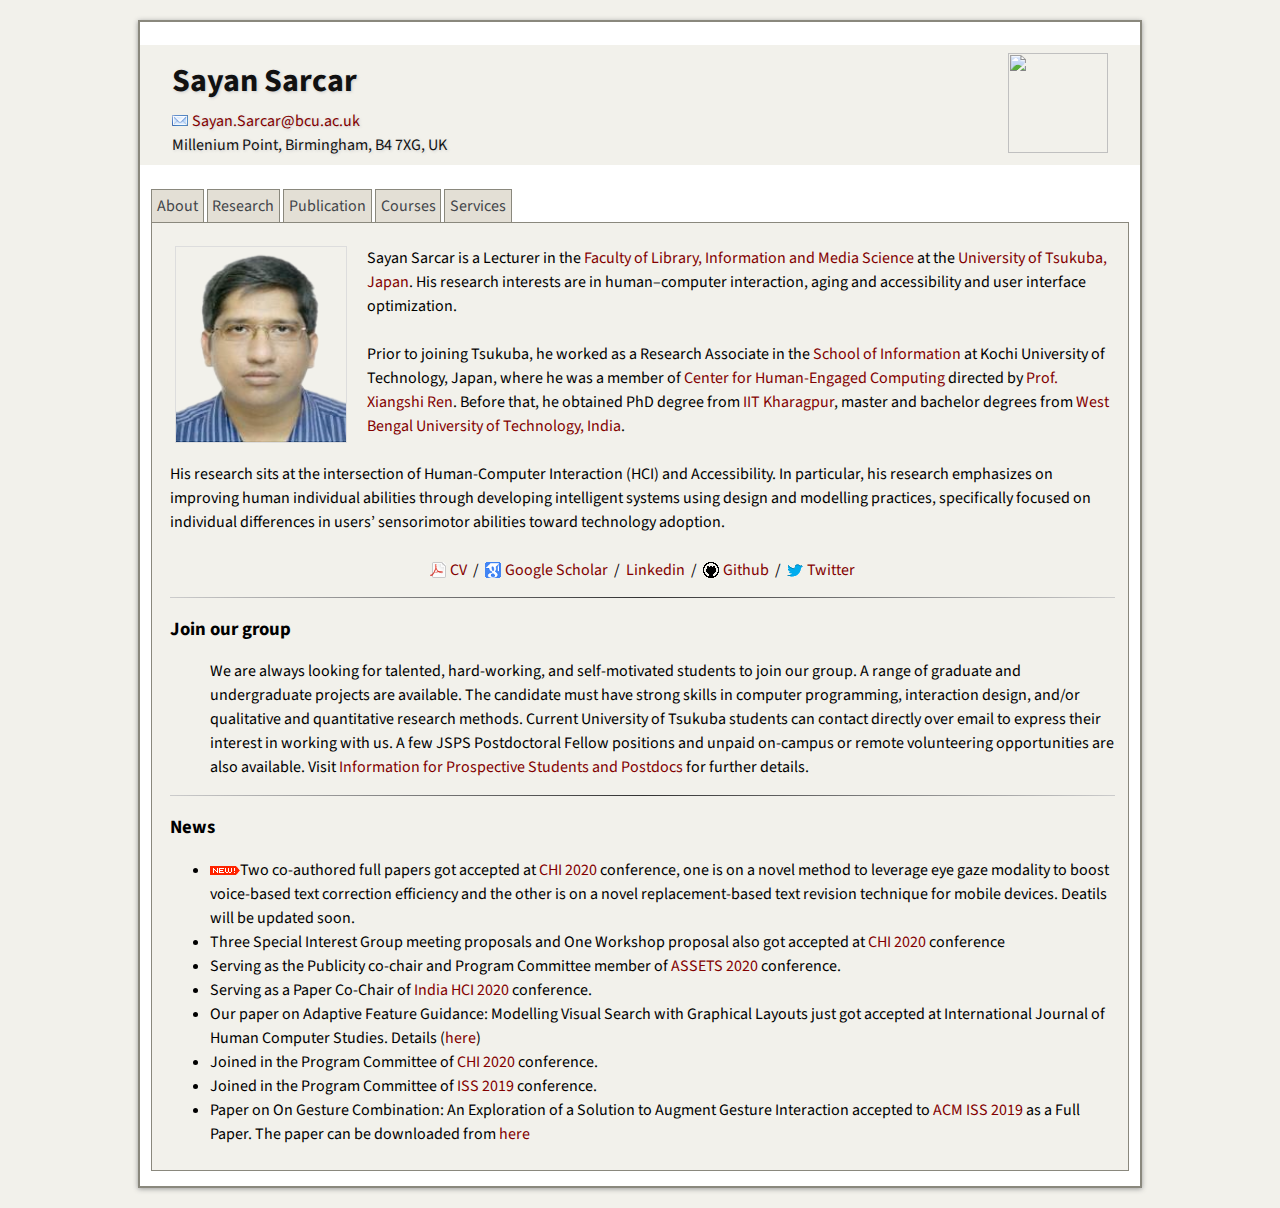
==== index.html @ 0c9c41ec "Update index.html" ====
<Service!DOCTYPE html PUBLIC "-//W3C//DTD XHTML 1.0 Transitional//EN" "http://www.w3.org/TR/xhtml1/DTD/xhtml1-transitional.dtd">
<html xmlns="http://www.w3.org/1999/xhtml">
  <head>
<!-- Global site tag (gtag.js) - Google Analytics -->
<script async src="https://www.googletagmanager.com/gtag/js?id=UA-127139921-1"></script>
<script>
  window.dataLayer = window.dataLayer || [];
  function gtag(){dataLayer.push(arguments);}
  gtag('js', new Date());

  gtag('config', 'UA-127139921-1');
</script>

	  
<!-- <script>
var tabLinks = new Array();
var contentDivs = new Array();

function init() {
    // Grab the tab links and content divs from the page
    var tabListItems = document.getElementById('tabs').childNodes;
    for ( var i = 0; i < tabListItems.length; i++ ) {
        if ( tabListItems[i].nodeName == "LI" ) {
            var tabLink = getFirstChildWithTagName( tabListItems[i], 'A' );
            var id = getHash( tabLin k.getAttribute('href') );
            tabLinks[id] = tabLink;
            contentDivs[id] = document.getElementById( id );
	    console.log(contentDivs[id]);
        }
    }

    // Assign onclick events to the tab links, and
    // highlight the first tab
    var i = 0;

    for ( var id in tabLinks ) {
        tabLinks[id].onclick = showTab;
        tabLinks[id].onfocus = function() { this.blur() };
        if ( i == 0 ) tabLinks[id].className = 'selected';
        i++;
    }

    // Hide all content divs except the first
    var i = 0;

    for ( var id in contentDivs ) {
        if ( i != 0 ) contentDivs[id].className = 'tabContent hide';
        i++;
    }
}

function showTab() {
    var selectedId = getHash( this.getAttribute('href') );

    // Highlight the selected tab, and dim all others.
    // Also show the selected content div, and hide all others.
    for ( var id in contentDivs ) {
        if ( id == selectedId ) {
            tabLinks[id].className = 'selected';
            contentDivs[id].className = 'tabContent';
        } else {
            tabLinks[id].className = '';
            contentDivs[id].className = 'tabContent hide';
        }
    }

    // Stop the browser following the link
    return false;
}

function getFirstChildWithTagName( element, tagName ) {
    for ( var i = 0; i < element.childNodes.length; i++ ) {
        if ( element.childNodes[i].nodeName == tagName ) return element.childNodes[i];
    }
}

function getHash( url ) {
    var hashPos = url.lastIndexOf ( '#' );
    return url.substring( hashPos + 1 );
}
</script> -->
	  
	<!-- <link rel="stylesheet" type="text/css" href="main.css"> --> 
    <!-- <link rel="icon" href="images/favicon.ico" type="image/x-icon"> -->
    <!-- <link rel="shortcut icon" href="images/favicon.ico" type="image/x-icon">  -->
    <title>Sayan Sarcar</title>
    <meta http-equiv="Content-Type" content="text/html; charset=UTF-8" />
    <!-- Meta tags for search engines to crawl -->
    <meta name="robots" content="index,follow" />
    <meta name="description" content="Sayan Sarcar. Assistant Professor" />
    <meta name="keywords" content="sayan, sarcar, human-computer interaction, accessibility, Assistant Professor, Graduate School of Library, Information and Media Studies, University of Tsukuba, Japan" />
    <link rel="author" href="https://sayansarcar.github.io"/>
	  
<link href='https://fonts.googleapis.com/css?family=Source+Sans+Pro:400italic,700italic,800italic,400,700,800' rel='stylesheet' type='text/css' />
    <link rel="stylesheet" type="text/css" href="css/homepage.css" media="screen" />
    <link rel="stylesheet" type="text/css" media="screen" href="css/iconize.css" />

    <!-- Fancy Tabs -->
   <!-- <script type="text/javascript" src="https://github.com/sayansarcar/sayansarcar.github.io/blob/master/js/hometabs.js"></script> -->


	<!-- Image mouse over -->
  <!--  <script type="text/javascript" src="https://raw.github.com/sayansarcar/sayansarcar.github.io/js/imagemouseover.js" /></script> -->
   

</head>
<body>
  <div id="content">
    <div id="content-inner">

      <div class="section head">
		<a href="http://www.slis.tsukuba.ac.jp/grad/english/index-e.html" target="_blank"><img src="images/BCU-image1.png" height="100" align="right" style="margin-left:0px;margin-right:0px;"/></a>
		<h1>Sayan Sarcar</h1>
		<a href="mailto:Sayan.Sarcar@bcu.ac.uk">Sayan.Sarcar@bcu.ac.uk</a><br />
		  Millenium Point, Birmingham, B4 7XG, UK
	    </div>

	<ul id="tabs" onclick="init()">
	  <li><a href="#about">About</a></li>
	  <li><a href="research.html">Research</a></li>
		<li><a href="publication.html">Publication</a></li>
	  <li><a href="courses.html">Courses</a></li>
		<li><a href="services.html">Services</a></li>
	</ul>
	    
<div class="tabContent" id="about">
	  <div class="section">
	    <img src="images/sayan-sarcar-1.png" width="170" height = "195" align="left" alt="Sayan Sarcar" style="margin-left:5px;margin-right:20px; border:1px solid #ddd"/>
		Sayan Sarcar is a Lecturer in the <a href="http://www.slis.tsukuba.ac.jp/grad/english/index-e.html" target="_blank">Faculty of Library, Information and Media Science</a> at the <a href="http://www.tsukuba.ac.jp/en/" target="_blank"> University of Tsukuba, Japan</a>. His research interests are in human&ndash;computer interaction, aging and accessibility and user interface optimization.<br /><br />
		
		Prior to joining Tsukuba, he worked as a Research Associate in the <a href="https://www.kochi-tech.ac.jp/english/academics/undergraduate/info.html" target="_blank">School of Information</a> at Kochi University of Technology, Japan, where he was a member of <a href="http://www.mpi-inf.mpg.de/~theobalt/" target="_blank">Center for Human-Engaged Computing</a> directed by <a href="http://users.comnet.aalto.fi/oulasvir/" target="_blank">Prof. Xiangshi Ren</a>. Before that, he obtained PhD degree from <a href="http://eecs.umich.edu" target="_blank">IIT Kharagpur</a>, master and bachelor degrees from <a href="http://umich.edu" target="_blank">West Bengal University of Technology, India</a>. <br /><br />

		His research sits at the intersection of Human-Computer Interaction (HCI) and Accessibility. In particular, his research emphasizes on improving human individual abilities through developing intelligent systems using design and modelling practices, specifically focused on individual differences in users’ sensorimotor abilities toward technology adoption. <br /><br />
		
		  
	   <center>
		  <a href="misc/CV_Sayan Sarcar-March 17, 2020.pdf" target="_blank">CV</a>
	      &nbsp;/&nbsp; <a href="https://scholar.google.com/citations?user=bIkNGO4AAAAJ&hl=en" target="_blank">Google Scholar</a>
		  &nbsp;/&nbsp; <a href="https://www.linkedin.com/in/sayan-sarcar-651b1a51/" target="_blank">Linkedin</a>
	      &nbsp;/&nbsp; <a href="https://github.com/sayansarcar" target="_blank">Github</a>
	      &nbsp;/&nbsp; <a href="https://twitter.com/s_sarcar" ttarget="_blank">Twitter</a>
	    </center>
	  </div>
	
	<div class="section">
	    <hr class="smooth">
		<h3>Join our group</h3>
	    <p>
	      <ul>
		      We are always looking for talented, hard-working, and self-motivated students to join our group. A range of graduate and undergraduate projects are available. The candidate must have strong skills in computer programming, interaction design, and/or qualitative and quantitative research methods. Current University of Tsukuba students can contact directly over email to express their interest in working with us. A few JSPS Postdoctoral Fellow positions and unpaid on-campus or remote volunteering opportunities are also available. Visit <a href="infoforstut.html" target="_blank">Information for Prospective Students and Postdocs</a> for further details.
	      </ul>
	    </p>
	  </div>

	  <div class="section">
	    <hr class="smooth">
	    <h3>News</h3>
	    <p>
	      <ul>
		      <li><img src="images/new.gif">Two co-authored full papers got accepted at <a href="https://chi2020.acm.org"  target="_blank">CHI 2020</a> conference, one is on a novel method to leverage eye gaze modality to boost voice-based text correction efficiency and the other is on a novel replacement-based text revision technique for mobile devices. Deatils will be updated soon.</li>
		      <li> Three Special Interest Group meeting proposals and One Workshop proposal also got accepted at <a href="https://chi2020.acm.org"  target="_blank">CHI 2020</a> conference</li> 
		      <li>Serving as the Publicity co-chair and Program Committee member of <a href="http://assets20.sigaccess.org/"  target="_blank">ASSETS 2020</a> conference.</li>      
		      <li> Serving as a Paper Co-Chair of <a href="https://indiahci.org/2020/"  target="_blank">India HCI 2020</a> conference.</li>
		      <li>Our paper on Adaptive Feature Guidance: Modelling Visual Search with Graphical Layouts just got accepted at International Journal of Human Computer Studies. Details (<a href="https://research.aalto.fi/en/publications/adaptive-feature-guidance-modelling-visual-search-with-graphical-layouts(82adb70c-2e57-4e3a-8388-50735da26aed).html" target="_blank">here</a>)</li>
		      <li>Joined in the Program Committee of <a href="https://chi2020.acm.org"  target="_blank">CHI 2020</a> conference.</li>
		      <li>Joined in the Program Committee of <a href="https://iss.acm.org/2019/"  target="_blank">ISS 2019</a> conference.</li>
		      <li>Paper on On Gesture Combination: An Exploration of a Solution to Augment Gesture Interaction accepted to <a href="https://iss.acm.org/2019/" target="_blank">ACM ISS 2019</a> as a Full Paper. The paper can be downloaded from <a href="https://dl.acm.org/citation.cfm?id=3359706" target="_blank">here</a></li>	       
	      </ul>
	    </p>
	  </div>
	</div>
      </div>
    </div>
	

</body>
</html>
---- main.css ----
body {
  background-color: white;
  font-family: 'Segoe UI', Gudea, sans-serif;
  margin: 5% 11% 0% 15%;
}

.uline{
text-decoration: none;
}

.name {
  color: #DF723E;
  display: inline-block;
  font-size: 1.4em;
  letter-spacing: 3px;
  /*text-transform: uppercase;*/
}

.contact-information, .links-container {
  color: #808284;
  display: inline-block;
  font-size: .8em;
  letter-spacing: 1px;
  line-height: .9em;
  /*text-transform: uppercase;*/
}

.contact-deets {
  color: #58585B;
  display: inline-block;
  margin-bottom: 2%;
  margin-top: 1.1em;
  text-decoration: none;
}

.links {
  color: #58585B;
  display: inline-block;
  text-decoration: none;
}
  .links:hover {
    color: #DF723E;
  }

.links img {
  margin-bottom: -.2em;
  padding-right: .3em;
  padding-left: .3em;
}

.primary-titles {
  color: #DF723E;
  display: inline-block;
  font-size: .9em;
  letter-spacing: 1px;
  margin-bottom: -1%;
  text-decoration: none;
}

.location {
  color: #58585B;
  display: inline-block;
  font-size: .8em;
  letter-spacing: 2px;
  margin-bottom: -1%;
  margin-top: 1.1em;
  padding-left: .4em;
  text-transform: uppercase;
}

.category-headers {
  color: #DF723E;
  font-size: .9em;
  letter-spacing: 2px;
  margin-top: 3em;
  margin-bottom: .1em;
  text-transform: uppercase;
}

.category-details {
  color: #808284;
  font-size: .9em;
  font-style: italic;
  line-height: 1.4em;
  margin-bottom: 1%;
  margin-left: 2%;
  margin-top: .5em;
  /*margin-top: -1%;*/
}

.category-description-main {
  /*color: #808284;*/
  color: #000;
  font-size: .9em;
  line-height: 1.4em;
  margin-bottom: 0%;
  /*margin-left: 2%; */
  margin-right: 7%;
  margin-top: 1em;
  text-align: justify;
}

.category-description {
  color: #808284;
  font-size: .9em;
  line-height: 1.4em;
  margin-bottom: 1%;
  margin-left: 2%;
  margin-right: 7%;
  margin-top: .01em;
}

.thumb {
    height: 65px;
    padding: 5px;
    display: inline-block;
    float: left;   
    margin-right: 10px;
}

hr {
  border: 1px dotted #A7A9AB;
  border-style: none none dotted; 
  margin: 0 10% 0 0;
}

.container {
   max-width: 750px;      
}
---- css/homepage.css ----
/* This is a CSS template for a CS PhD student's academic homepage.
   For academic purposes, this file may be considered to be in public
   domain. So, feel free to reuse.

   Author: Srinath Sridhar (srinaths@umich.edu, srinathsridhar.com)
   Last updated: 2017-Feb for Stanford colors and font
   https://identity.stanford.edu/web-toolkit/
*/

/* Main page */
html, body
{
    margin:10px 0px;
    padding:0px;
    text-align:center;
    background-color: #f2f1eb;
}

/* Global settings for hyperlinks and hr */
a:link { color: #820000; text-decoration: none; }
a:visited { color: #8C1515; text-decoration: none; }
a:hover { color: #FF4B33; text-decoration: none; }
a:active { color: #FF4B33; text-decoration: none; }
hr.smooth
{
    border: 0;
    height: 1px;
    width: 100%;
    background: #333;
    background-image: -webkit-linear-gradient(left, #ccc, #333, #ccc); 
    background-image:    -moz-linear-gradient(left, #ccc, #333, #ccc); 
    background-image:     -ms-linear-gradient(left, #ccc, #333, #ccc); 
    background-image:      -o-linear-gradient(left, #ccc, #333, #ccc); 
}

/* Main content div */
#content 
{
    width:auto;
    max-width:1000px;
    min-width:1000px;
    height: auto !important;
    height: 100%;
    /*min-height: 100%;*/
    margin:0 auto;
    text-align:left;
    border:2px solid #8a887d;
    background-color: white;
    box-shadow: 0px 1px 5px #999;
    font-family: 'Source Sans Pro', sans-serif;
    font-size: 12pt;
    /* line-height: 2; */
    -webkit-text-size-adjust: none;
    -webkit-font-smoothing: antialiased;
}
#content-inner
{
    padding:15px 0;
}

/* For paragraphs */
.publist {width: 900px; margin: 0; margin-top: 10px; margin-bottom: 10px; border: 1px solid #8a887d; padding: 5px; background-color: #f6f3e5;}

/* Tabs control */
/* 1000, 800 . Change below to adjust for main page width*/
div.tabContent { width: 960px; margin: 0 auto; border: 1px solid #8a887d; padding: 0.5em; background-color: #f2f1eb; }
div.tabContent.hide { display: none; }
ul#tabs { list-style-type: none; margin: 30px 0 0 11px; padding: 0 0 0.3em 0; }
ul#tabs li { display: inline; }
ul#tabs li a { color: #42454a; background-color: #e3dfd5; border: 1px solid #8a887d; border-bottom: none; padding: 0.3em; text-decoration: none; }
ul#tabs li a:hover { background-color: #d5d0c0; }
ul#tabs li a.selected { color: #000; background-color: #f2f1eb; font-weight: 500; padding: 0.7em 0.3em 0.38em 0.3em; }

/* Page sections */
/* Some of this has been copied from http://www.mpi-inf.mpg.de/resources/rgbz-camera/ */
.section
{
	margin: 15px 5px 5px 10px;
	line-height: 150%;
	-webkit-font-smoothing: antialiased; 
}

/* Logo section. */
.logos { margin: 1.5em 0; text-align: center; margin-top:5px; margin-bottom:10px; }
.logos img { vertical-align:top; margin:0 1.25em; border:0; }

/* Page header. */
.head { text-align: left; margin: 0.5em 0; padding: 0.5em 2em; background-color:#f2f1eb; text-shadow: 1px 1px 3px #cccccc; }
.head { color: #111; }
.head h1 { font-size: 24pt; line-height:27pt; margin: 10px 0; }
.head h1 a { text-decoration:none; }
.authors { font-size: 12pt; margin: 0 0 1em 0; }
.affiliations { font-size: 11pt; margin: -0.5em 0 10pt 0; }
.venue { font-style:italic; font-size: 12pt; margin: 1em 0 1em 0; }

/* Page footer */
.footer { margin: 15px 5px 5px 10px; line-height: 130%; /*margin-left:auto; margin-right:auto;*/ }

/* Specific section styling. */
.teaser { margin: 1.5em 0; text-align: center; }
div.content-primary .teaser p img { display: block; float: none; border: 0; margin: 4em auto 1em auto; }
.abstract { line-height: 130%; }
.abstract p { margin-top: 0; }
.downloads ul { margin-top: 0.5em; }
.bibtex pre { margin-bottom: 0; font-family: Consolas, Monaco, monospace;}
.acknowledgments { line-height: 130%; }
.acknowledgments p { margin-top: 0; }
.contact { line-height: 130%; }

.heading { margin: 2.5em 0; text-align: center; }
.datasets { width: 650px; margin: 3em auto; }
.datasets ul { padding-bottom: 1em; }
.dataset { float: left; width: 204px; margin: 5px 10px 15px 0px; text-align: center; }
.dataset h2 { display: inline; }
.dataset img { border: 2px solid #222; margin: 0.25em auto; display: block; }
.backlink { text-align: center; }

/* For displaying projects with a thumbnail image on the left and description on the right */
/* Display lists in a grid of fixed size. This is useful when lists have associated images. */
/* Idea from http://blog.mozilla.org/webdev/2009/02/20/cross-browser-inline-block/ */
li.pgrid
{
    width: auto;
    height: 100px;
    /* border: 1px solid #000; */
    display: -moz-inline-stack;
    display: inline-block;
    vertical-align: top;
    margin: 5px;
    zoom: 1;
    *display: inline;
    _height: 100px;
}
/* Formatting for each item in a 2D grid. This is used typically in the downloads section. */
.pgriditem
{
    font-size: 10pt;
    text-align: center;
    padding: 5px 5px 5px 5px;
}
.pgriditem img
{
    text-align: center;
    height:100px;
    width:auto;
    border: 1px solid #eee;
    box-shadow: 0px 0px 2px #444444;
}
#teaseimg
{
    height:auto;
    width:50%;
    box-shadow: 0px 0px 10px #444444;
    border:1px solid #000000;
}
---- css/iconize.css ----
/* Iconize 0.5 */

/* Added by Srinath: Google Scholar, github, and twitter */
a[href *="twitter.com"] { 
	padding: 5px 0px 5px 20px;
	background: transparent url(../icns/icon_twitter.gif) no-repeat center left;
}

a[href *="scholar.google.com"] {
	padding: 5px 0px 5px 20px;
	background: transparent url(../icns/icon_gscholar.gif) no-repeat center left;
}

a[href *="semanticscholar.org"] {
	padding: 5px 0px 5px 20px;
	background: transparent url(../icns/icon_sscholar.gif) no-repeat center left;
}

a[href *="github.com"] {
	padding: 5px 0px 5px 20px;
	background: transparent url(../icns/icon_github.gif) no-repeat center left;
}


/* websites (pictures and movies) */
a[href *="youtube.com/watch?"], a[href *="sevenload.com/videos/"], a[href *="metacafe.com/watch/"] { 
	padding: 5px 0px 5px 20px;
	background: transparent url(../icns/icon_film.gif) no-repeat center left;
}

a[href *="flickr.com/photos/"], a[href *="zooomr.com"], a[href *="imageshack.us"], a[href *="bubbleshare.com"], a[href *="sevenload.com/bilder/"] { 
	padding: 5px 0px 5px 20px;
	background: transparent url(../icns/icon_pic.gif) no-repeat center left;
}

/* extensions */

a[href$='.doc'], a[href$='.rtf'] {
	padding: 5px 0px 5px 20px;
	background: transparent url(../icns/icon_doc.gif) no-repeat center left;
}

a[href$='.txt'] {
	padding: 5px 0px 5px 20px;
	background: transparent url(../icns/icon_txt.gif) no-repeat center left;
}

a[href$='.xls'] {
	padding: 5px 0px 5px 20px;
	background: transparent url(../icns/icon_xls.gif) no-repeat center left;
}

a[href$='.rss'], a[href$='.atom'] { 
	padding: 5px 0px 5px 20px;
	background: transparent url(../icns/icon_feed.gif) no-repeat center left;
}

a[href$='.opml'] { 
	padding: 5px 0px 5px 20px;
	background: transparent url(../icns/icon_opml.gif) no-repeat center left;
}

a[href$='.phps'] { 
	padding: 5px 0px 5px 20px;
	background: transparent url(../icns/icon_phps.gif) no-repeat center left;
}

a[href$='.phps'] { 
	padding: 5px 0px 5px 20px;
	background: transparent url(../icns/icon_phps.gif) no-repeat center left;
}

a[href$='.torrent'] { 
	padding: 5px 0px 5px 20px;
	background: transparent url(../icns/icon_torrent.gif) no-repeat center left;
}

a[href$='.vcard'] { 
	padding: 5px 0px 5px 20px;
	background: transparent url(../icns/icon_vcard.gif) no-repeat center left;
}

a[href$='.exe'] { 
	padding: 5px 0px 5px 20px;
	background: transparent url(../icns/icon_exe.gif) no-repeat center left;
}

a[href$='.dmg'], a[href$='.app'] { 
	padding: 5px 0px 5px 20px;
	background: transparent url(../icns/icon_dmg.gif) no-repeat center left;
}

a[href$='.pps'] { 
	padding: 5px 0px 5px 20px;
	background: transparent url(../icns/icon_pps.gif) no-repeat center left;
}

a[href$='.pdf'] { 
	padding: 5px 0px 5px 20px;
	background: transparent url(../icns/icon_pdf.gif) no-repeat center left;
}

a[href$='.xpi'] { 
	padding: 5px 0px 5px 20px;
	background: transparent url(../icns/icon_plugin.gif) no-repeat center left;
}

a[href$='.fla'], a[href$='.swf'] { 
	padding: 5px 0px 5px 20px;
	background: transparent url(../icns/icon_flash.gif) no-repeat center left;
}

a[href$='.zip'], a[href$='.rar'], a[href$='.gzip'], a[href$='.bzip'], a[href$='.ace'] { 
	padding: 5px 0px 5px 20px;
	background: transparent url(../icns/icon_archive.gif) no-repeat center left;
}

a[href$='.ical'] { 
	padding: 5px 0px 5px 20px;
	background: transparent url(../icns/icon_ical.gif) no-repeat center left;
}

a[href$='.css'] { 
	padding: 5px 0px 5px 20px;
	background: transparent url(../icns/icon_css.gif) no-repeat center left;
}

a[href$='.ttf'] { 
	padding: 5px 0px 5px 20px;
	background: transparent url(../icns/icon_ttf.gif) no-repeat center left;
}

a[href$='.jpg'], a[href$='.gif'], a[href$='.png'], a[href$='.bmp'], a[href$='.jpeg'], a[href$='.svg'], a[href$='.eps'] { 
	padding: 5px 0px 5px 20px;
	background: transparent url(../icns/icon_pic.gif) no-repeat center left;
}

a[href$='.mov'], a[href$='.wmv'], a[href$='.mp4'], a[href$='.avi'], a[href$='.mpg'] { 
	padding: 5px 0px 5px 20px;
	background: transparent url(../icns/icon_film.gif) no-repeat center left;
}

a[href$='.mp3'], a[href$='.wav'], a[href$='.ogg'], a[href$='.wma'], a[href$='.m4a'] { 
	padding: 5px 0px 5px 20px;
	background: transparent url(../icns/icon_music.gif) no-repeat center left;
}

/* TeX files added by Srinath 14-Oct-2013 */
a[href$='.tex'], a[href$='.bib'], a[href$='.latex'] { 
	padding: 5px 0px 5px 20px;
	background: transparent url(../icns/latex.gif) no-repeat center left;
}


/* messenger */
a[href ^="aim:"] {
	padding: 5px 0px 5px 20px;
    background: transparent url(../icns/icon_aim.gif) no-repeat center left;
}

a[href ^="msnim:"] {
	padding: 5px 0px 5px 20px;
    background: transparent url(../icns/icon_msn.gif) no-repeat center left;
}

a[href ^="xmpp:"] {
	padding: 5px 0px 5px 20px;
    background: transparent url(../icns/icon_jabber.gif) no-repeat center left;
}

a[href *="icq.com"] { 
	padding: 5px 0px 5px 20px;
	background: transparent url(../icns/icon_icq.gif) no-repeat center left;
}

a[href *="edit.yahoo.com/config/send_webmesg?"] { 
	padding: 5px 0px 5px 20px;
	background: transparent url(../icns/icon_yim.gif) no-repeat center left;
}

a[href ^="callto:"] {
	padding: 5px 0px 5px 20px;
    background: transparent url(../icns/icon_call.gif) no-repeat center left;
}

a[href ^="skype:"] {
	padding: 5px 0px 5px 20px;
    background: transparent url(../icns/icon_skype.gif) no-repeat center left;
}

a[href ^="gg:"] {
	padding: 5px 0px 5px 20px;
    background: transparent url(../icns/icon_gadugadu.gif) no-repeat center left;
}

/* email */
a[href ^="mailto:"] {
	padding: 5px 0px 5px 20px;
    background: transparent url(../icns/icon_mailto.gif) no-repeat center left;
}

/* use this class to make sure that images won't get iconized */

.imageLink {
	padding-right: 0px !important;
	background: none !important;
}

.textLink
{
	padding: 0px 0px 0px 0px !important;
	background: none !important;
}
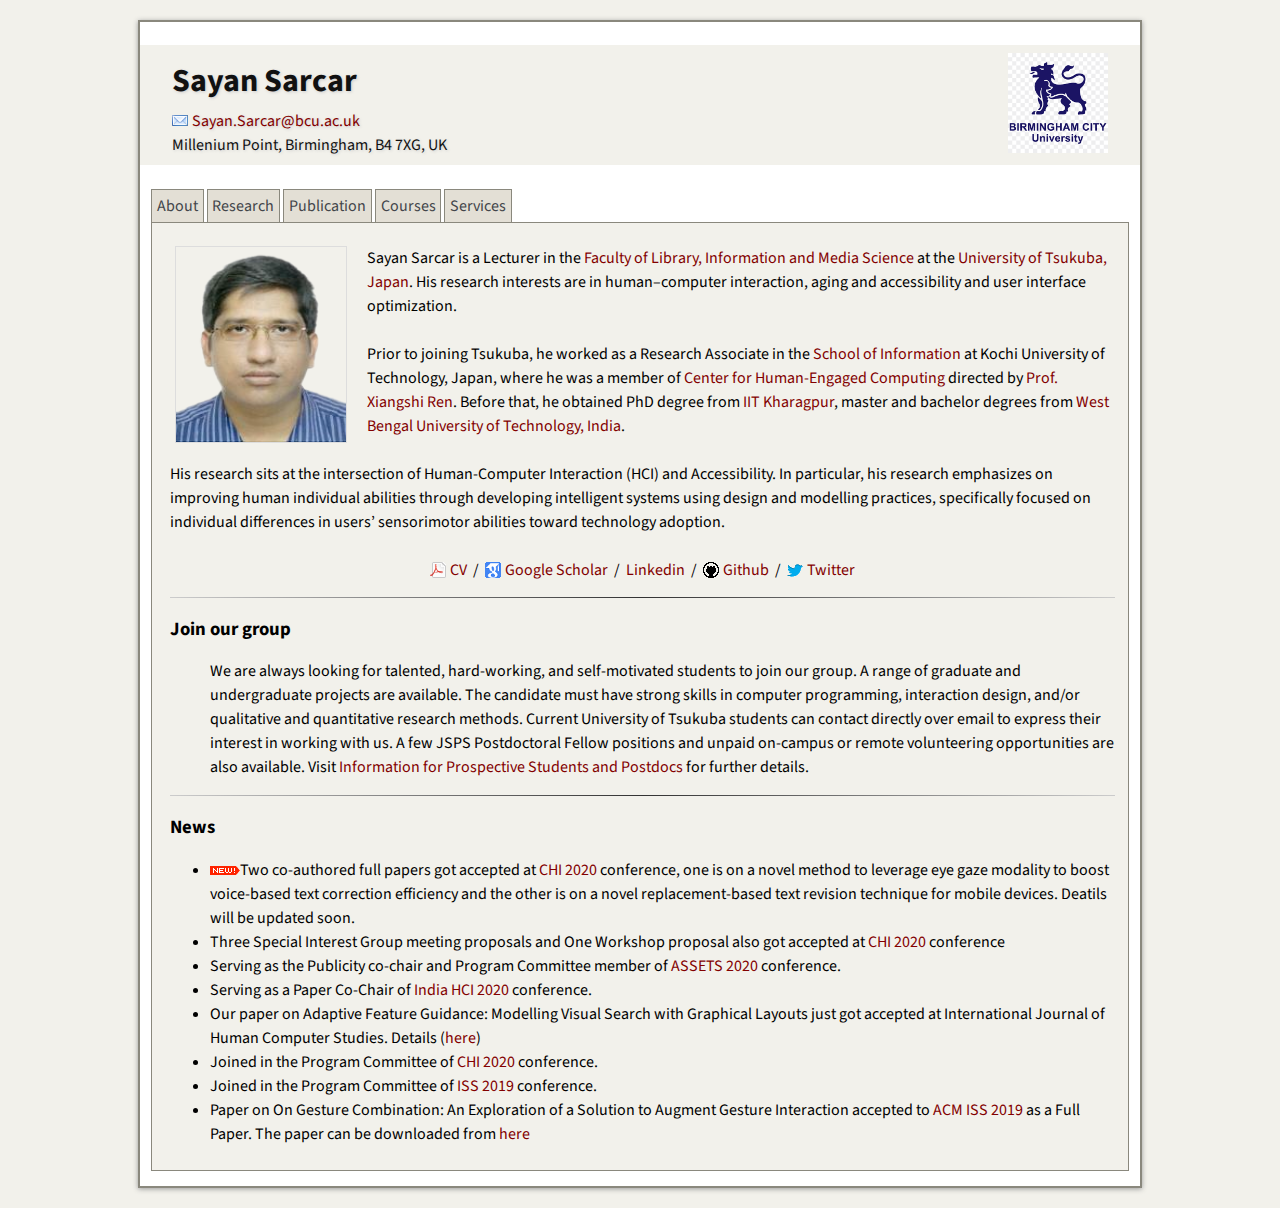
==== commit 10fbcadd: "Update index.html" ====
--- a/index.html
+++ b/index.html
@@ -109,7 +109,7 @@
     <div id="content-inner">
 
       <div class="section head">
-		<a href="http://www.slis.tsukuba.ac.jp/grad/english/index-e.html" target="_blank"><img src="images/BCU-image1.png" height="100" align="right" style="margin-left:0px;margin-right:0px;"/></a>
+		<a href="http://www.slis.tsukuba.ac.jp/grad/english/index-e.html" target="_blank"><img src="images/BCU-imagel.png" height="100" align="right" style="margin-left:0px;margin-right:0px;"/></a>
 		<h1>Sayan Sarcar</h1>
 		<a href="mailto:Sayan.Sarcar@bcu.ac.uk">Sayan.Sarcar@bcu.ac.uk</a><br />
 		  Millenium Point, Birmingham, B4 7XG, UK
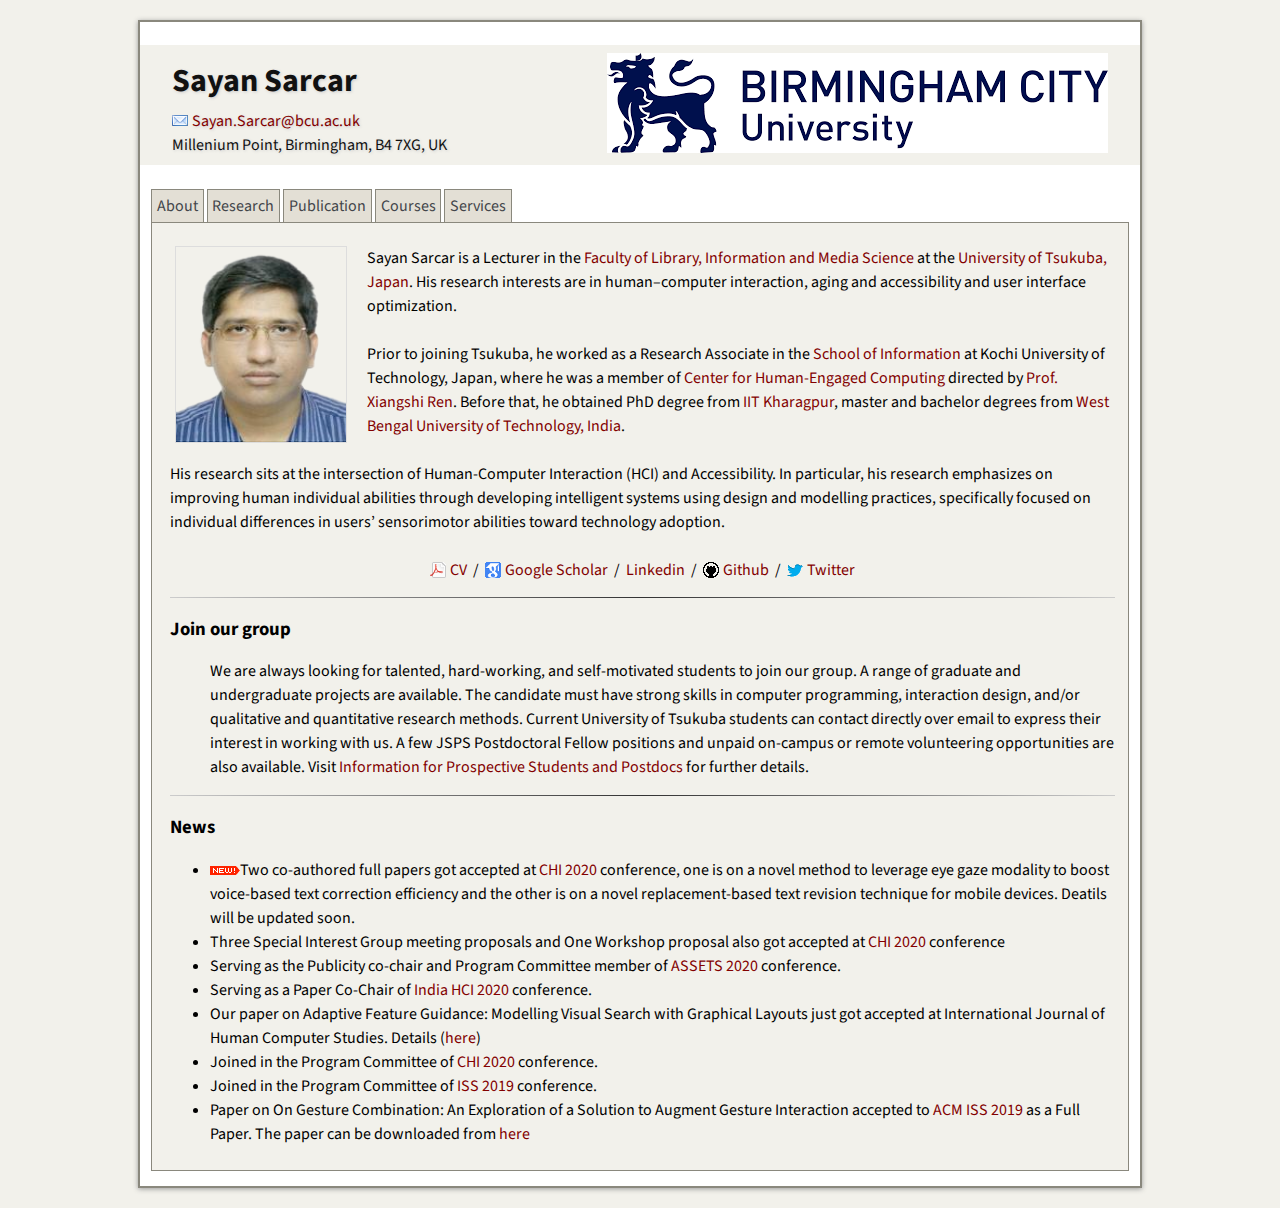
==== commit a27dec88: "Update index.html" ====
--- a/index.html
+++ b/index.html
@@ -88,7 +88,7 @@
     <!-- Meta tags for search engines to crawl -->
     <meta name="robots" content="index,follow" />
     <meta name="description" content="Sayan Sarcar. Assistant Professor" />
-    <meta name="keywords" content="sayan, sarcar, human-computer interaction, accessibility, Assistant Professor, Graduate School of Library, Information and Media Studies, University of Tsukuba, Japan" />
+    <meta name="keywords" content="sayan, sarcar, human-computer interaction, accessibility, Lecturer, Faculty of Computing, Engineering and the Built Environment, Birmingham City University, UK" />
     <link rel="author" href="https://sayansarcar.github.io"/>
 	  
 <link href='https://fonts.googleapis.com/css?family=Source+Sans+Pro:400italic,700italic,800italic,400,700,800' rel='stylesheet' type='text/css' />
@@ -109,7 +109,7 @@
     <div id="content-inner">
 
       <div class="section head">
-		<a href="http://www.slis.tsukuba.ac.jp/grad/english/index-e.html" target="_blank"><img src="images/BCU-imagel.png" height="100" align="right" style="margin-left:0px;margin-right:0px;"/></a>
+		<a href="http://www.slis.tsukuba.ac.jp/grad/english/index-e.html" target="_blank"><img src="images/BCU-image.png" height="100" align="right" style="margin-left:0px;margin-right:0px;"/></a>
 		<h1>Sayan Sarcar</h1>
 		<a href="mailto:Sayan.Sarcar@bcu.ac.uk">Sayan.Sarcar@bcu.ac.uk</a><br />
 		  Millenium Point, Birmingham, B4 7XG, UK
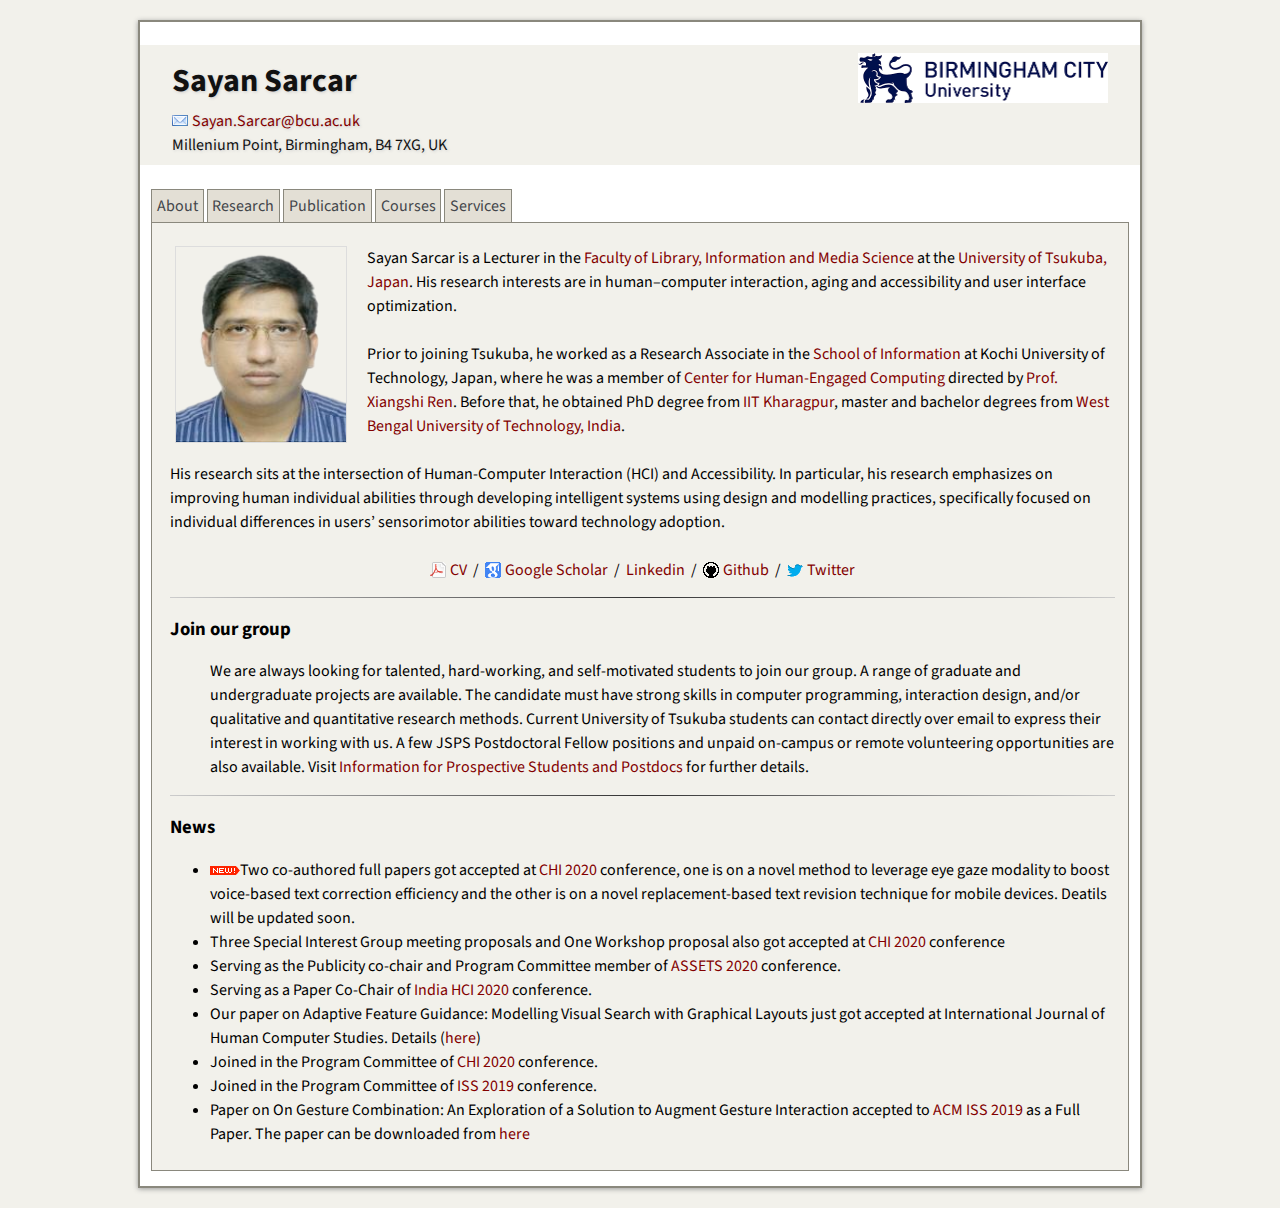
==== commit 955e6923: "Update index.html" ====
--- a/index.html
+++ b/index.html
@@ -109,7 +109,7 @@
     <div id="content-inner">
 
       <div class="section head">
-		<a href="http://www.slis.tsukuba.ac.jp/grad/english/index-e.html" target="_blank"><img src="images/BCU-image.png" height="100" align="right" style="margin-left:0px;margin-right:0px;"/></a>
+		<a href="http://www.slis.tsukuba.ac.jp/grad/english/index-e.html" target="_blank"><img src="images/BCU-image.png" height="50" align="right" style="margin-left:0px;margin-right:0px;"/></a>
 		<h1>Sayan Sarcar</h1>
 		<a href="mailto:Sayan.Sarcar@bcu.ac.uk">Sayan.Sarcar@bcu.ac.uk</a><br />
 		  Millenium Point, Birmingham, B4 7XG, UK
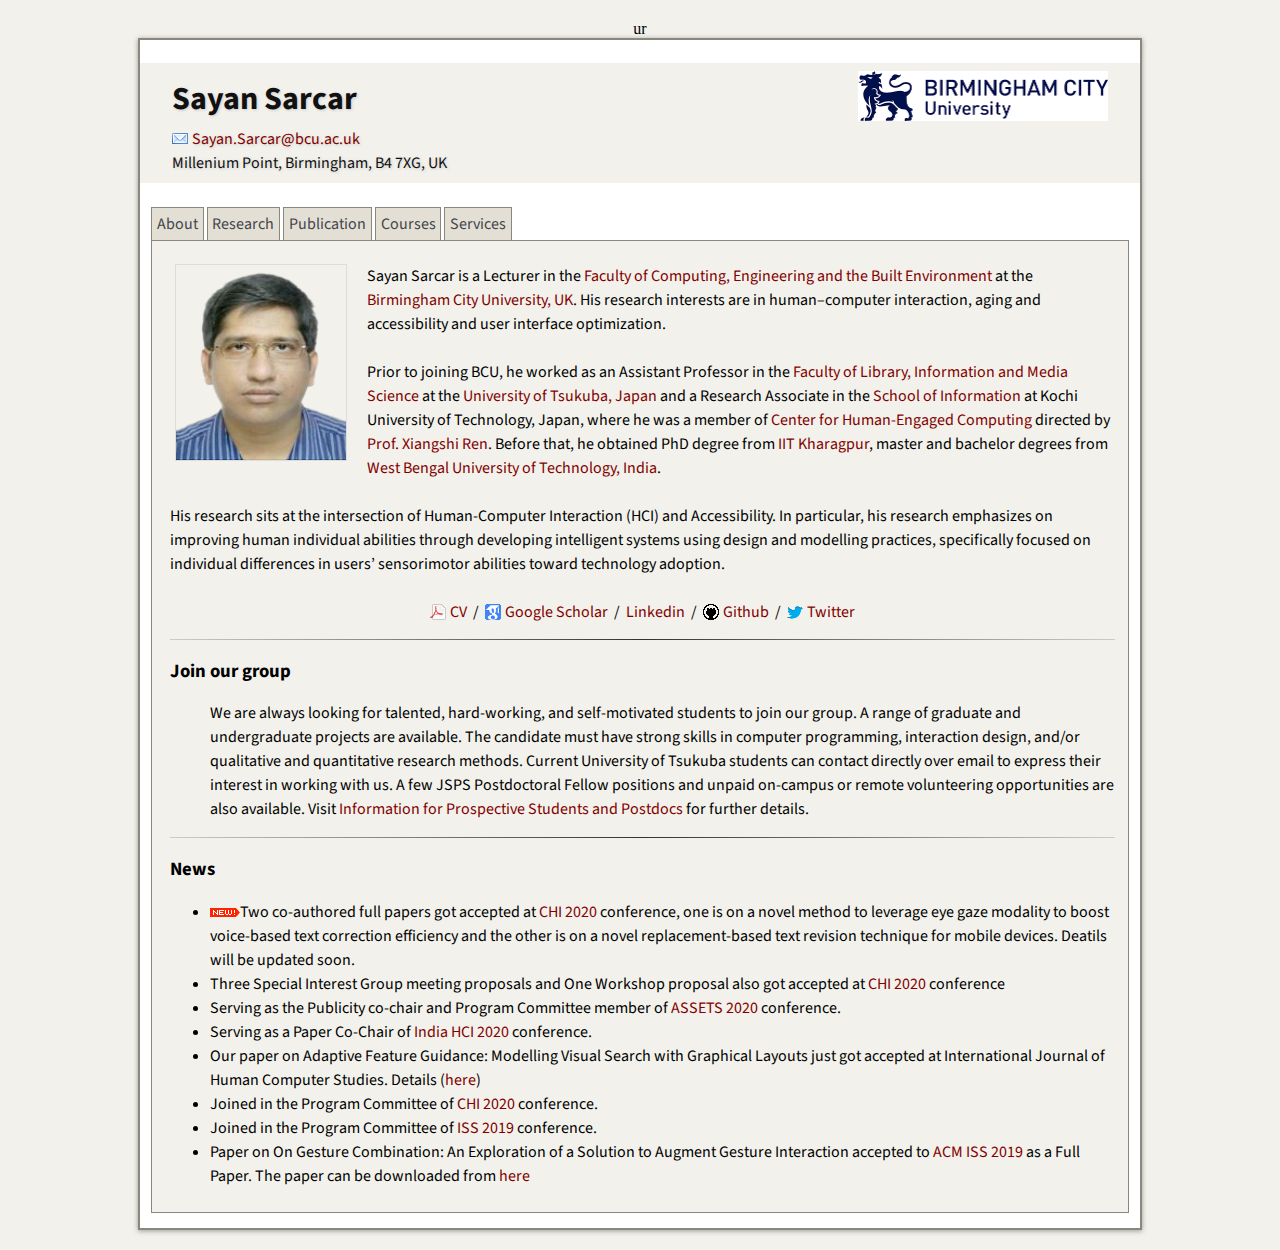
==== commit 1252fd53: "Update index.html" ====
--- a/index.html
+++ b/index.html
@@ -1,4 +1,4 @@
-<Service!DOCTYPE html PUBLIC "-//W3C//DTD XHTML 1.0 Transitional//EN" "http://www.w3.org/TR/xhtml1/DTD/xhtml1-transitional.dtd">
+ur<Service!DOCTYPE html PUBLIC "-//W3C//DTD XHTML 1.0 Transitional//EN" "http://www.w3.org/TR/xhtml1/DTD/xhtml1-transitional.dtd">
 <html xmlns="http://www.w3.org/1999/xhtml">
   <head>
 <!-- Global site tag (gtag.js) - Google Analytics -->
@@ -87,7 +87,7 @@
     <meta http-equiv="Content-Type" content="text/html; charset=UTF-8" />
     <!-- Meta tags for search engines to crawl -->
     <meta name="robots" content="index,follow" />
-    <meta name="description" content="Sayan Sarcar. Assistant Professor" />
+    <meta name="description" content="Sayan Sarcar. Lecturer" />
     <meta name="keywords" content="sayan, sarcar, human-computer interaction, accessibility, Lecturer, Faculty of Computing, Engineering and the Built Environment, Birmingham City University, UK" />
     <link rel="author" href="https://sayansarcar.github.io"/>
 	  
@@ -126,9 +126,9 @@
 <div class="tabContent" id="about">
 	  <div class="section">
 	    <img src="images/sayan-sarcar-1.png" width="170" height = "195" align="left" alt="Sayan Sarcar" style="margin-left:5px;margin-right:20px; border:1px solid #ddd"/>
-		Sayan Sarcar is a Lecturer in the <a href="http://www.slis.tsukuba.ac.jp/grad/english/index-e.html" target="_blank">Faculty of Library, Information and Media Science</a> at the <a href="http://www.tsukuba.ac.jp/en/" target="_blank"> University of Tsukuba, Japan</a>. His research interests are in human&ndash;computer interaction, aging and accessibility and user interface optimization.<br /><br />
+		Sayan Sarcar is a Lecturer in the <a href="https://www.bcu.ac.uk/computing-engineering-and-the-built-environment" target="_blank">Faculty of Computing, Engineering and the Built Environment</a> at the <a href="https://www.bcu.ac.uk/" target="_blank"> Birmingham City University, UK</a>. His research interests are in human&ndash;computer interaction, aging and accessibility and user interface optimization.<br /><br />
 		
-		Prior to joining Tsukuba, he worked as a Research Associate in the <a href="https://www.kochi-tech.ac.jp/english/academics/undergraduate/info.html" target="_blank">School of Information</a> at Kochi University of Technology, Japan, where he was a member of <a href="http://www.mpi-inf.mpg.de/~theobalt/" target="_blank">Center for Human-Engaged Computing</a> directed by <a href="http://users.comnet.aalto.fi/oulasvir/" target="_blank">Prof. Xiangshi Ren</a>. Before that, he obtained PhD degree from <a href="http://eecs.umich.edu" target="_blank">IIT Kharagpur</a>, master and bachelor degrees from <a href="http://umich.edu" target="_blank">West Bengal University of Technology, India</a>. <br /><br />
+		Prior to joining BCU, he worked as an Assistant Professor in the <a href="http://www.slis.tsukuba.ac.jp/grad/english/index-e.html" target="_blank">Faculty of Library, Information and Media Science</a> at the <a href="http://www.tsukuba.ac.jp/en/" target="_blank"> University of Tsukuba, Japan</a> and a Research Associate in the <a href="https://www.kochi-tech.ac.jp/english/academics/undergraduate/info.html" target="_blank">School of Information</a> at Kochi University of Technology, Japan, where he was a member of <a href="http://www.mpi-inf.mpg.de/~theobalt/" target="_blank">Center for Human-Engaged Computing</a> directed by <a href="http://users.comnet.aalto.fi/oulasvir/" target="_blank">Prof. Xiangshi Ren</a>. Before that, he obtained PhD degree from <a href="http://eecs.umich.edu" target="_blank">IIT Kharagpur</a>, master and bachelor degrees from <a href="http://umich.edu" target="_blank">West Bengal University of Technology, India</a>. <br /><br />
 
 		His research sits at the intersection of Human-Computer Interaction (HCI) and Accessibility. In particular, his research emphasizes on improving human individual abilities through developing intelligent systems using design and modelling practices, specifically focused on individual differences in users’ sensorimotor abilities toward technology adoption. <br /><br />
 		
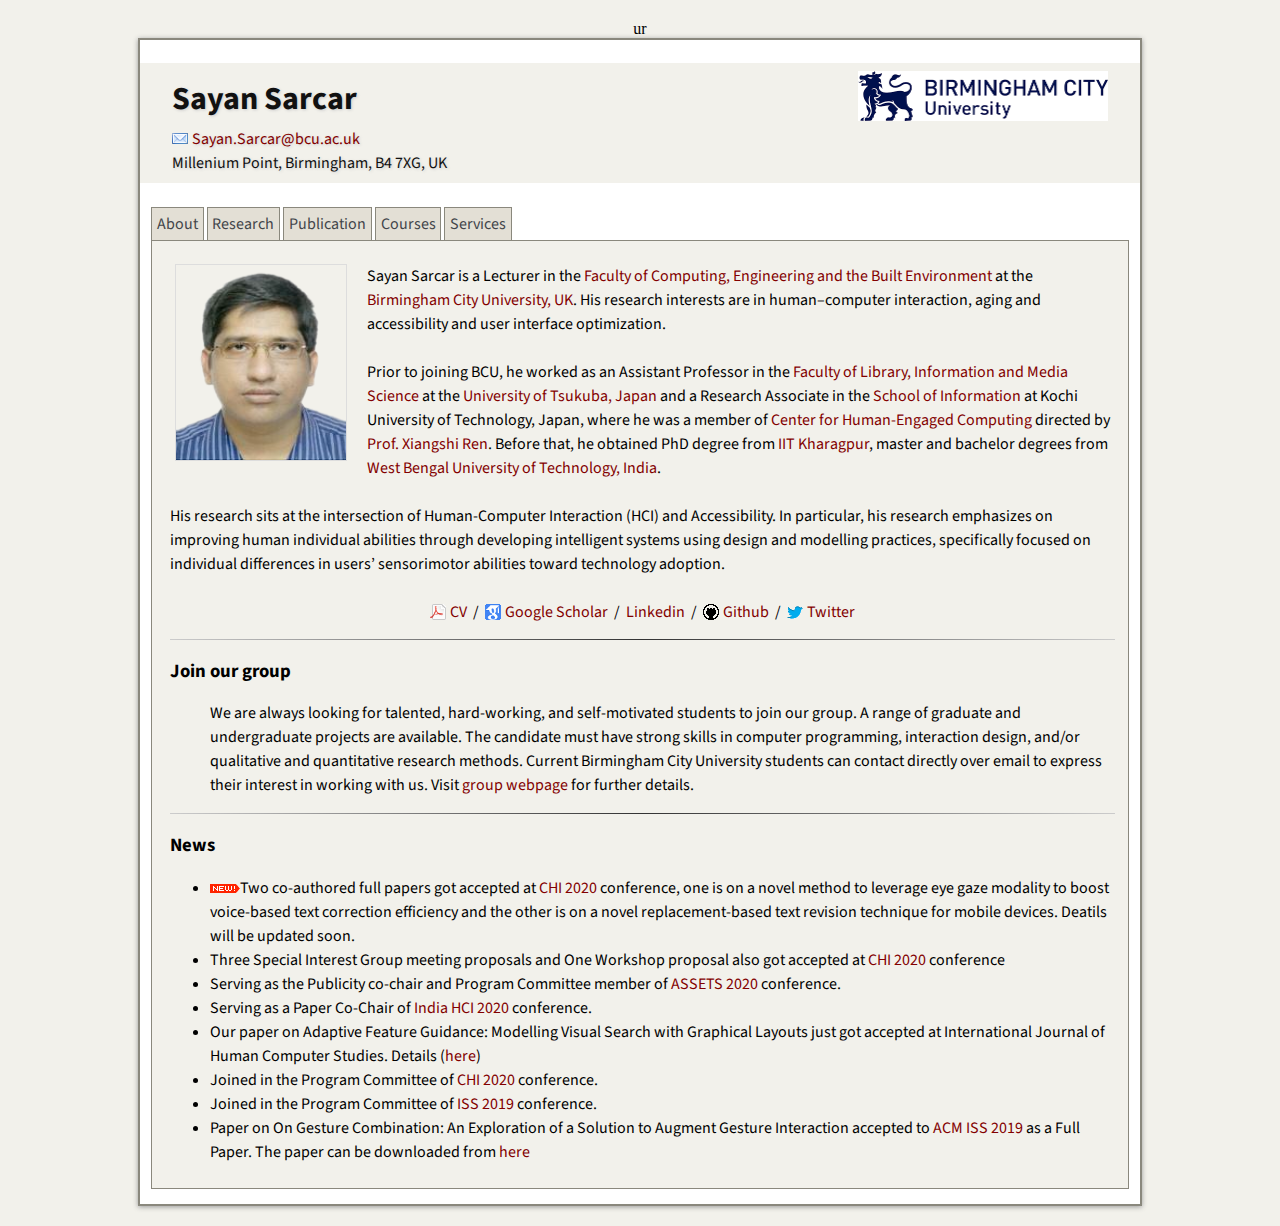
==== commit 4e39f29f: "Update index.html" ====
--- a/index.html
+++ b/index.html
@@ -147,7 +147,7 @@
 		<h3>Join our group</h3>
 	    <p>
 	      <ul>
-		      We are always looking for talented, hard-working, and self-motivated students to join our group. A range of graduate and undergraduate projects are available. The candidate must have strong skills in computer programming, interaction design, and/or qualitative and quantitative research methods. Current University of Tsukuba students can contact directly over email to express their interest in working with us. A few JSPS Postdoctoral Fellow positions and unpaid on-campus or remote volunteering opportunities are also available. Visit <a href="infoforstut.html" target="_blank">Information for Prospective Students and Postdocs</a> for further details.
+		      We are always looking for talented, hard-working, and self-motivated students to join our group. A range of graduate and undergraduate projects are available. The candidate must have strong skills in computer programming, interaction design, and/or qualitative and quantitative research methods. Current Birmingham City University students can contact directly over email to express their interest in working with us. Visit <a href="https://www.bcu.ac.uk/computing/research/digital-media-technology/research-subgroups/mixed-reality-and-human-computer-interaction" target="_blank">group webpage</a> for further details.
 	      </ul>
 	    </p>
 	  </div>
